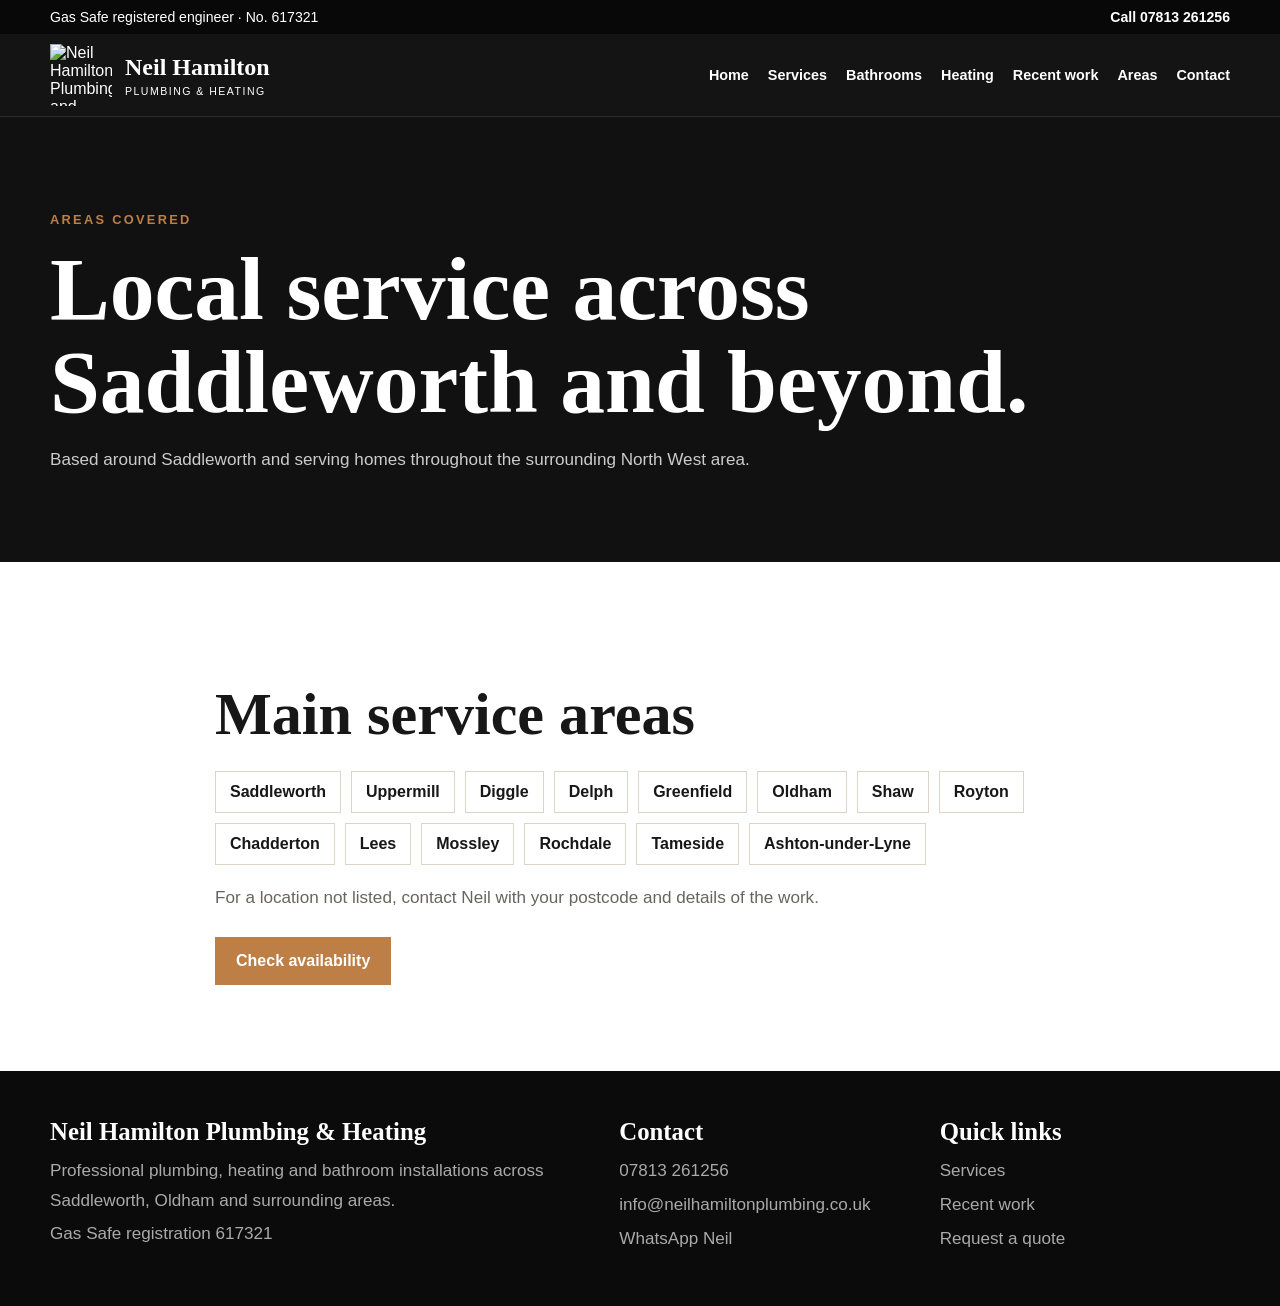
==== areas.html @ a4c30791 "Add files via upload" ====
<!doctype html><html lang="en-GB"><head><meta charset="utf-8"><meta name="viewport" content="width=device-width,initial-scale=1">
<meta name="google-site-verification" content="BFMVAzw44GrUWZ_AoZtK-CNMc_yPY3iaohJZ9WIpxxtw">
<title>Areas Covered | Plumber in Saddleworth & Oldham</title><meta name="description" content="Neil Hamilton Plumbing & Heating serves Saddleworth, Oldham, Shaw, Royton, Chadderton, Rochdale and nearby areas."><link rel="canonical" href="https://neilhamiltonplumbing.co.uk/areas.html">
<meta name="theme-color" content="#0d0d0d"><meta property="og:title" content="Areas Covered | Plumber in Saddleworth & Oldham"><meta property="og:description" content="Neil Hamilton Plumbing & Heating serves Saddleworth, Oldham, Shaw, Royton, Chadderton, Rochdale and nearby areas.">
<link rel="stylesheet" href="style.css"><script type="application/ld+json">{"@context":"https://schema.org","@type":"Plumber","name":"Neil Hamilton Plumbing & Heating","url":"https://neilhamiltonplumbing.co.uk","telephone":"+447813261256","email":"info@neilhamiltonplumbing.co.uk","areaServed":["Saddleworth","Oldham","Shaw","Royton","Chadderton","Rochdale","Tameside","Greater Manchester"],"identifier":"Gas Safe 617321"}</script></head><body>
<div class="topbar"><div class="container"><span>Gas Safe registered engineer · No. 617321</span><a href="tel:07813261256">Call 07813 261256</a></div></div>
<header class="header"><div class="container nav">
<a class="brand" href="index.html"><img src="assets/logo.webp" alt="Neil Hamilton Plumbing and Heating logo"><span><strong>Neil Hamilton</strong><small>PLUMBING &amp; HEATING</small></span></a>
<button class="menu" aria-label="Open menu">☰</button>
<nav class="navlinks"><a href="index.html">Home</a><a href="services.html">Services</a><a href="bathrooms.html">Bathrooms</a><a href="heating.html">Heating</a><a href="gallery.html">Recent work</a><a href="areas.html">Areas</a><a href="contact.html">Contact</a></nav>
</div></header><main><section class="pagehero"><div class="container"><div class="eyebrow">Areas covered</div><h1>Local service across Saddleworth and beyond.</h1><p>Based around Saddleworth and serving homes throughout the surrounding North West area.</p></div></section><section class="section white"><div class="container content"><h2>Main service areas</h2><div class="areas"><span>Saddleworth</span><span>Uppermill</span><span>Diggle</span><span>Delph</span><span>Greenfield</span><span>Oldham</span><span>Shaw</span><span>Royton</span><span>Chadderton</span><span>Lees</span><span>Mossley</span><span>Rochdale</span><span>Tameside</span><span>Ashton-under-Lyne</span></div><p>For a location not listed, contact Neil with your postcode and details of the work.</p><div class="actions"><a class="btn" href="contact.html">Check availability</a></div></div></section></main>
<footer class="footer"><div class="container footergrid">
<div><h3>Neil Hamilton Plumbing &amp; Heating</h3><p>Professional plumbing, heating and bathroom installations across Saddleworth, Oldham and surrounding areas.</p><p>Gas Safe registration 617321</p></div>
<div><h3>Contact</h3><p><a href="tel:07813261256">07813 261256</a></p><p><a href="mailto:info@neilhamiltonplumbing.co.uk">info@neilhamiltonplumbing.co.uk</a></p><p><a href="https://wa.me/447813261256">WhatsApp Neil</a></p></div>
<div><h3>Quick links</h3><p><a href="services.html">Services</a></p><p><a href="gallery.html">Recent work</a></p><p><a href="contact.html">Request a quote</a></p></div>
</div></footer>
<div class="mobile-actions"><a href="tel:07813261256">Call Neil</a><a href="https://wa.me/447813261256">WhatsApp</a></div><script src="script.js"></script></body></html>
---- style.css ----
:root{--black:#0d0d0d;--ink:#171717;--cream:#f5f0e8;--paper:#fff;--copper:#bd7f45;--copper2:#d39a68;--green:#238b4b;--muted:#69645d;--line:#ddd3c7;--max:1180px}
*{box-sizing:border-box}html{scroll-behavior:smooth}body{margin:0;background:var(--cream);color:var(--ink);font-family:Inter,Arial,Helvetica,sans-serif}img{max-width:100%;display:block}a{color:inherit}
h1,h2,h3{font-family:Georgia,"Times New Roman",serif;line-height:1.04;margin:0 0 .75rem}h1{font-size:clamp(2.8rem,7vw,6.2rem)}h2{font-size:clamp(2.1rem,4.7vw,4.2rem)}h3{font-size:1.55rem}p{font-size:1.07rem;line-height:1.7;color:var(--muted)}
.container{width:min(calc(100% - 40px),var(--max));margin:auto}.eyebrow{text-transform:uppercase;letter-spacing:.18em;color:var(--copper);font-weight:800;font-size:.8rem;margin-bottom:15px}
.topbar{background:#080808;color:#fff;padding:9px 0;font-size:.88rem}.topbar .container{display:flex;justify-content:space-between;gap:16px;align-items:center}.topbar a{text-decoration:none;font-weight:800}
.header{position:sticky;top:0;z-index:40;background:rgba(13,13,13,.97);color:#fff;border-bottom:1px solid #2b2b2b}.nav{min-height:82px;display:flex;align-items:center;gap:18px}.brand{display:flex;align-items:center;gap:13px;text-decoration:none}.brand img{width:62px;height:62px;object-fit:contain}.brand strong{display:block;font:700 1.5rem Georgia,serif}.brand small{display:block;letter-spacing:.14em;font-size:.66rem;margin-top:4px}.navlinks{margin-left:auto;display:flex;gap:19px;align-items:center}.navlinks a{text-decoration:none;font-weight:700;font-size:.9rem}.menu{display:none;margin-left:auto;background:none;border:1px solid #555;color:#fff;padding:9px 12px;font-size:1.25rem}
.btn{display:inline-flex;align-items:center;justify-content:center;text-decoration:none;border:0;background:var(--copper);color:#fff;padding:15px 21px;font-weight:800;cursor:pointer}.btn.green{background:var(--green)}.btn.dark{background:var(--black)}.btn.outline{background:transparent;border:1px solid #fff}
.hero{position:relative;min-height:760px;display:grid;align-items:end;color:#fff;background:#050505 url("assets/hero.webp") center/cover no-repeat}.hero:before{content:"";position:absolute;inset:0;background:linear-gradient(90deg,rgba(0,0,0,.88) 0%,rgba(0,0,0,.53) 48%,rgba(0,0,0,.28) 100%)}.hero-inner{position:relative;z-index:1;padding:100px 0 90px;max-width:800px}.hero p{color:#eee;max-width:690px;font-size:1.2rem}.actions{display:flex;gap:12px;flex-wrap:wrap;margin-top:25px}.trustbar{background:#111;color:#fff}.trustbar .container{display:grid;grid-template-columns:repeat(4,1fr)}.trustitem{padding:20px;border-right:1px solid #333;text-align:center;font-weight:800}.trustitem:last-child{border:0}.trustitem small{display:block;color:#aaa;font-weight:500;margin-top:5px}
.section{padding:86px 0}.section.white{background:#fff}.section.black{background:#111;color:#fff}.section.black p{color:#bdb7ae}.introgrid,.twocol{display:grid;grid-template-columns:1.1fr .9fr;gap:58px;align-items:center}.featureimg{border-radius:2px;box-shadow:20px 20px 0 #e4d6c6}
.services{display:grid;grid-template-columns:repeat(3,1fr);gap:18px;margin-top:38px}.service{background:#fff;padding:29px;border-top:5px solid var(--copper);min-height:245px}.service p{font-size:.99rem}.service a{font-weight:800;color:#9c5d28;text-decoration:none}
.gallery{display:grid;grid-template-columns:repeat(4,1fr);grid-auto-rows:275px;gap:12px;margin-top:34px}.gallery figure{margin:0;position:relative;overflow:hidden;background:#222}.gallery img{width:100%;height:100%;object-fit:cover;transition:transform .4s}.gallery figure:hover img{transform:scale(1.035)}.gallery .wide{grid-column:span 2}.gallery .tall{grid-row:span 2}.gallery figcaption{position:absolute;inset:auto 0 0;padding:40px 15px 14px;background:linear-gradient(transparent,rgba(0,0,0,.8));color:#fff;font-weight:800}
.process{display:grid;grid-template-columns:repeat(3,1fr);gap:18px;margin-top:35px}.step{border:1px solid #3a3a3a;padding:27px}.step b{font-size:2rem;color:var(--copper)}
.areas{display:flex;flex-wrap:wrap;gap:10px;margin-top:26px}.areas span{background:#fff;border:1px solid var(--line);padding:11px 14px;font-weight:700}
.cta{background:linear-gradient(135deg,#a96630,#d89a60);color:#fff}.cta p{color:#fff}.cta .twocol{align-items:center}
.contactgrid{display:grid;grid-template-columns:.9fr 1.1fr;gap:25px}.contactcard,.formcard{background:#fff;padding:30px;box-shadow:0 12px 35px rgba(30,20,10,.08)}.contactline{padding:18px 0;border-bottom:1px solid var(--line)}.contactline a{text-decoration:none;font-weight:800;overflow-wrap:anywhere}form{display:grid;gap:13px}input,textarea,select{width:100%;padding:14px;border:1px solid #cfc5b9;background:#fff;font:inherit}textarea{min-height:155px}button.btn{font-size:1rem}
.footer{background:#0b0b0b;color:#fff;padding:48px 0}.footergrid{display:grid;grid-template-columns:1.3fr .7fr .7fr;gap:30px}.footer p{color:#aaa;margin:.3rem 0}.footer a{text-decoration:none}
.pagehero{background:#111;color:#fff;padding:95px 0 70px}.pagehero p{color:#ccc;max-width:760px}.content{max-width:850px}.content h2{margin-top:2.2rem}.checklist{list-style:none;padding:0}.checklist li{padding:12px 0;border-bottom:1px solid var(--line);font-weight:700}.checklist li:before{content:"✓";color:var(--green);margin-right:10px}.faq details{background:#fff;border-bottom:1px solid var(--line);padding:18px}.faq summary{font-weight:800;cursor:pointer}
.mobile-actions{display:none}
@media(max-width:900px){.navlinks{display:none}.menu{display:block}.navlinks.open{display:flex;position:absolute;top:82px;left:0;right:0;background:#111;flex-direction:column;align-items:stretch;padding:18px 22px}.navlinks.open a{padding:10px 0}.introgrid,.twocol,.contactgrid{grid-template-columns:1fr}.services{grid-template-columns:1fr 1fr}.gallery{grid-template-columns:1fr 1fr}.trustbar .container{grid-template-columns:1fr 1fr}.trustitem:nth-child(2){border-right:0}.footergrid{grid-template-columns:1fr}}
@media(max-width:620px){body{padding-bottom:78px}.container{width:min(calc(100% - 28px),var(--max))}.topbar .container{font-size:.76rem}.brand strong{font-size:1.12rem}.brand small{font-size:.53rem}.brand img{width:48px;height:48px}.nav{min-height:70px}.navlinks.open{top:70px}.hero{min-height:720px;background-position:61% center}.hero:before{background:linear-gradient(180deg,rgba(0,0,0,.25),rgba(0,0,0,.94) 72%)}.hero-inner{padding:70px 0 105px}.hero h1{font-size:clamp(3rem,14vw,4.6rem)}.hero p{font-size:1.04rem}.actions .btn{width:100%}.trustbar .container{grid-template-columns:1fr 1fr}.trustitem{font-size:.82rem;padding:15px 6px}.section{padding:62px 0}.services,.process{grid-template-columns:1fr}.gallery{grid-template-columns:1fr;grid-auto-rows:340px}.gallery .wide{grid-column:auto}.gallery .tall{grid-row:auto}.featureimg{box-shadow:10px 10px 0 #e4d6c6}.mobile-actions{display:grid;grid-template-columns:1fr 1fr;position:fixed;bottom:0;left:0;right:0;z-index:60}.mobile-actions a{text-align:center;text-decoration:none;color:#fff;padding:16px 8px;font-weight:800;background:var(--copper)}.mobile-actions a:last-child{background:var(--green)}}
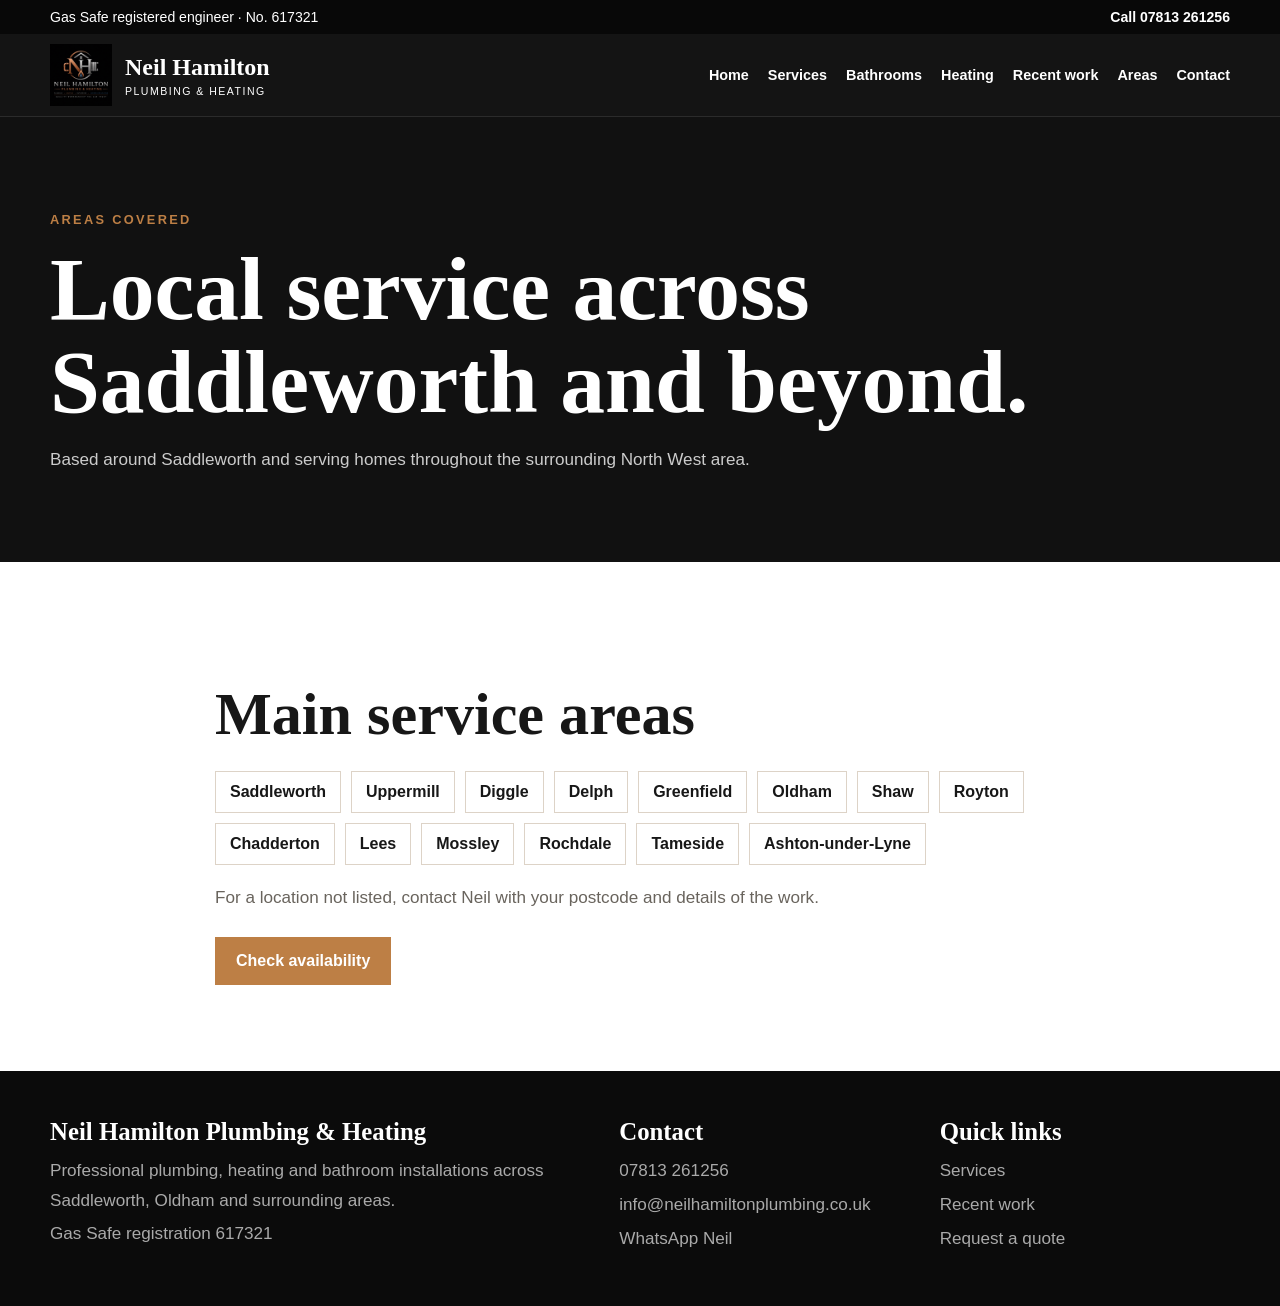
==== commit 3e4482f6: "Add files via upload" ====
--- a/areas.html
+++ b/areas.html
@@ -5,7 +5,7 @@
 <link rel="stylesheet" href="style.css"><script type="application/ld+json">{"@context":"https://schema.org","@type":"Plumber","name":"Neil Hamilton Plumbing & Heating","url":"https://neilhamiltonplumbing.co.uk","telephone":"+447813261256","email":"info@neilhamiltonplumbing.co.uk","areaServed":["Saddleworth","Oldham","Shaw","Royton","Chadderton","Rochdale","Tameside","Greater Manchester"],"identifier":"Gas Safe 617321"}</script></head><body>
 <div class="topbar"><div class="container"><span>Gas Safe registered engineer · No. 617321</span><a href="tel:07813261256">Call 07813 261256</a></div></div>
 <header class="header"><div class="container nav">
-<a class="brand" href="index.html"><img src="assets/logo.webp" alt="Neil Hamilton Plumbing and Heating logo"><span><strong>Neil Hamilton</strong><small>PLUMBING &amp; HEATING</small></span></a>
+<a class="brand" href="index.html"><img src="logo.webp" alt="Neil Hamilton Plumbing and Heating logo"><span><strong>Neil Hamilton</strong><small>PLUMBING &amp; HEATING</small></span></a>
 <button class="menu" aria-label="Open menu">☰</button>
 <nav class="navlinks"><a href="index.html">Home</a><a href="services.html">Services</a><a href="bathrooms.html">Bathrooms</a><a href="heating.html">Heating</a><a href="gallery.html">Recent work</a><a href="areas.html">Areas</a><a href="contact.html">Contact</a></nav>
 </div></header><main><section class="pagehero"><div class="container"><div class="eyebrow">Areas covered</div><h1>Local service across Saddleworth and beyond.</h1><p>Based around Saddleworth and serving homes throughout the surrounding North West area.</p></div></section><section class="section white"><div class="container content"><h2>Main service areas</h2><div class="areas"><span>Saddleworth</span><span>Uppermill</span><span>Diggle</span><span>Delph</span><span>Greenfield</span><span>Oldham</span><span>Shaw</span><span>Royton</span><span>Chadderton</span><span>Lees</span><span>Mossley</span><span>Rochdale</span><span>Tameside</span><span>Ashton-under-Lyne</span></div><p>For a location not listed, contact Neil with your postcode and details of the work.</p><div class="actions"><a class="btn" href="contact.html">Check availability</a></div></div></section></main>
--- a/style.css
+++ b/style.css
@@ -6,7 +6,7 @@
 .topbar{background:#080808;color:#fff;padding:9px 0;font-size:.88rem}.topbar .container{display:flex;justify-content:space-between;gap:16px;align-items:center}.topbar a{text-decoration:none;font-weight:800}
 .header{position:sticky;top:0;z-index:40;background:rgba(13,13,13,.97);color:#fff;border-bottom:1px solid #2b2b2b}.nav{min-height:82px;display:flex;align-items:center;gap:18px}.brand{display:flex;align-items:center;gap:13px;text-decoration:none}.brand img{width:62px;height:62px;object-fit:contain}.brand strong{display:block;font:700 1.5rem Georgia,serif}.brand small{display:block;letter-spacing:.14em;font-size:.66rem;margin-top:4px}.navlinks{margin-left:auto;display:flex;gap:19px;align-items:center}.navlinks a{text-decoration:none;font-weight:700;font-size:.9rem}.menu{display:none;margin-left:auto;background:none;border:1px solid #555;color:#fff;padding:9px 12px;font-size:1.25rem}
 .btn{display:inline-flex;align-items:center;justify-content:center;text-decoration:none;border:0;background:var(--copper);color:#fff;padding:15px 21px;font-weight:800;cursor:pointer}.btn.green{background:var(--green)}.btn.dark{background:var(--black)}.btn.outline{background:transparent;border:1px solid #fff}
-.hero{position:relative;min-height:760px;display:grid;align-items:end;color:#fff;background:#050505 url("assets/hero.webp") center/cover no-repeat}.hero:before{content:"";position:absolute;inset:0;background:linear-gradient(90deg,rgba(0,0,0,.88) 0%,rgba(0,0,0,.53) 48%,rgba(0,0,0,.28) 100%)}.hero-inner{position:relative;z-index:1;padding:100px 0 90px;max-width:800px}.hero p{color:#eee;max-width:690px;font-size:1.2rem}.actions{display:flex;gap:12px;flex-wrap:wrap;margin-top:25px}.trustbar{background:#111;color:#fff}.trustbar .container{display:grid;grid-template-columns:repeat(4,1fr)}.trustitem{padding:20px;border-right:1px solid #333;text-align:center;font-weight:800}.trustitem:last-child{border:0}.trustitem small{display:block;color:#aaa;font-weight:500;margin-top:5px}
+.hero{position:relative;min-height:760px;display:grid;align-items:end;color:#fff;background:#050505 url("hero.webp") center/cover no-repeat}.hero:before{content:"";position:absolute;inset:0;background:linear-gradient(90deg,rgba(0,0,0,.88) 0%,rgba(0,0,0,.53) 48%,rgba(0,0,0,.28) 100%)}.hero-inner{position:relative;z-index:1;padding:100px 0 90px;max-width:800px}.hero p{color:#eee;max-width:690px;font-size:1.2rem}.actions{display:flex;gap:12px;flex-wrap:wrap;margin-top:25px}.trustbar{background:#111;color:#fff}.trustbar .container{display:grid;grid-template-columns:repeat(4,1fr)}.trustitem{padding:20px;border-right:1px solid #333;text-align:center;font-weight:800}.trustitem:last-child{border:0}.trustitem small{display:block;color:#aaa;font-weight:500;margin-top:5px}
 .section{padding:86px 0}.section.white{background:#fff}.section.black{background:#111;color:#fff}.section.black p{color:#bdb7ae}.introgrid,.twocol{display:grid;grid-template-columns:1.1fr .9fr;gap:58px;align-items:center}.featureimg{border-radius:2px;box-shadow:20px 20px 0 #e4d6c6}
 .services{display:grid;grid-template-columns:repeat(3,1fr);gap:18px;margin-top:38px}.service{background:#fff;padding:29px;border-top:5px solid var(--copper);min-height:245px}.service p{font-size:.99rem}.service a{font-weight:800;color:#9c5d28;text-decoration:none}
 .gallery{display:grid;grid-template-columns:repeat(4,1fr);grid-auto-rows:275px;gap:12px;margin-top:34px}.gallery figure{margin:0;position:relative;overflow:hidden;background:#222}.gallery img{width:100%;height:100%;object-fit:cover;transition:transform .4s}.gallery figure:hover img{transform:scale(1.035)}.gallery .wide{grid-column:span 2}.gallery .tall{grid-row:span 2}.gallery figcaption{position:absolute;inset:auto 0 0;padding:40px 15px 14px;background:linear-gradient(transparent,rgba(0,0,0,.8));color:#fff;font-weight:800}
